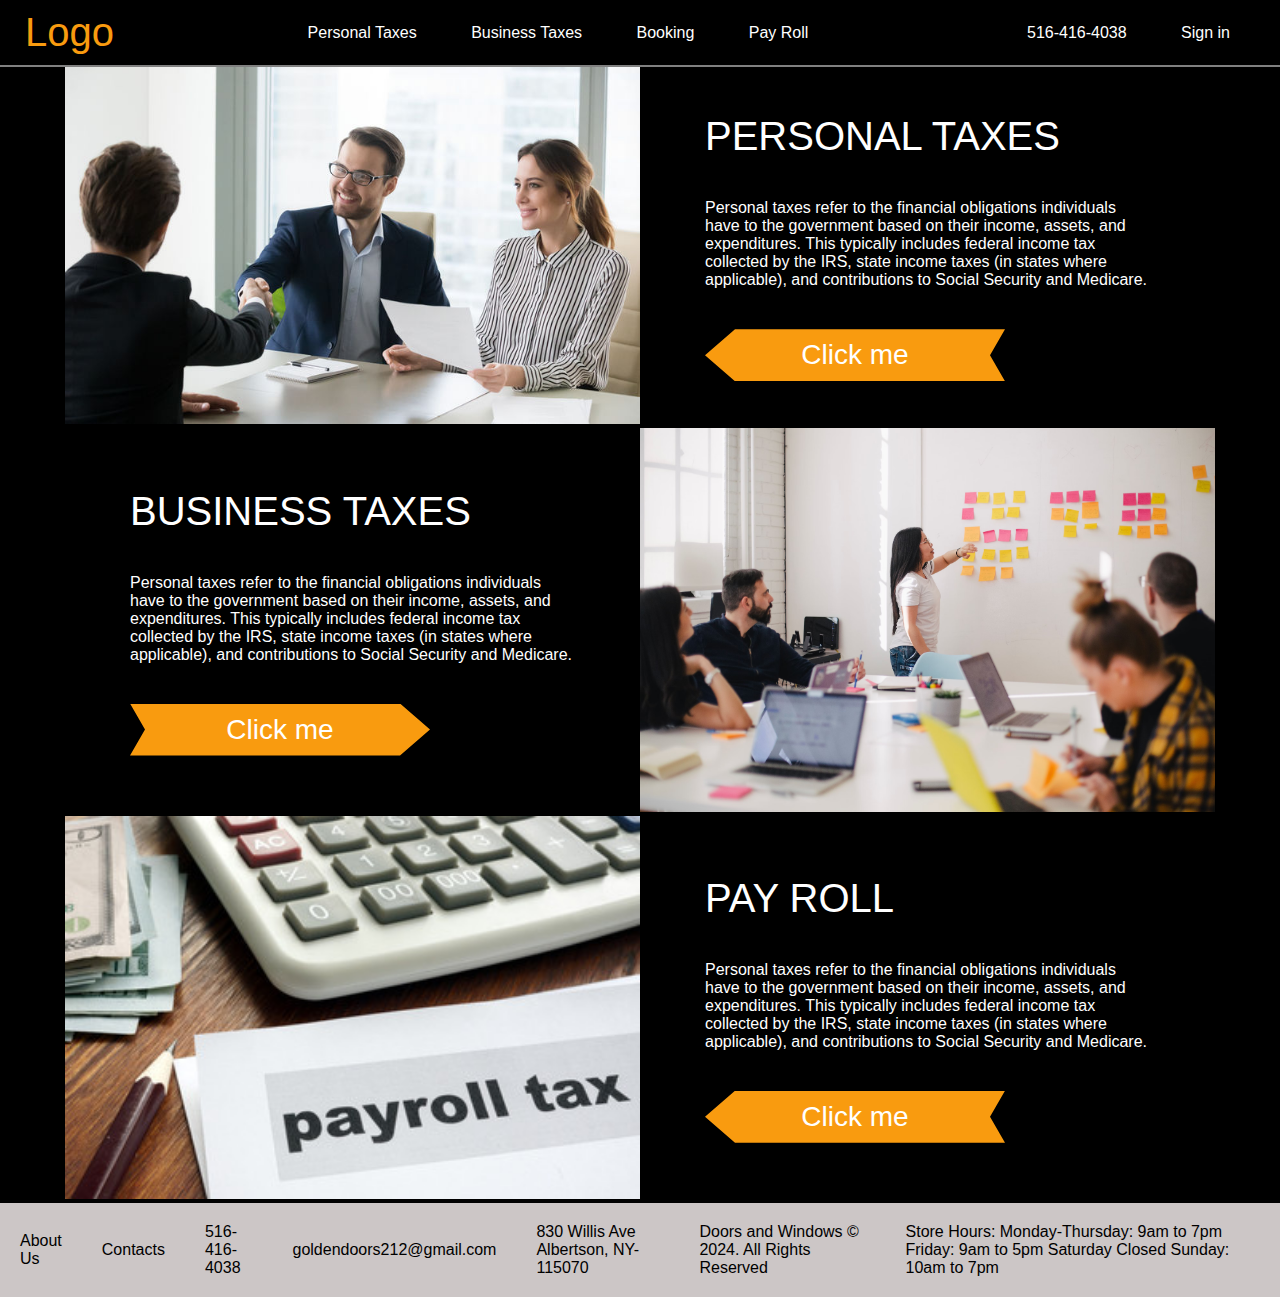
==== index.html @ 6aa4db6c "Income-taxes-website" ====
<!DOCTYPE html>
<html lang="en">
<head>
    <meta charset="UTF-8">
    <meta name="viewport" content="width=device-width, initial-scale=1.0">
    <meta name="keywords"
        content="drop-off tax service, convenience, nearby locations, flexibility, stress-free, tax filing">
    <title>Document</title>
    <link rel="stylesheet" href="css/style.css">
</head>
<body>
    <div class="main-container">
        <header class="section-header">
            <a href="/" class="logo">Logo</a>
            <nav class="main-menu">
                <a href="personal-tax/index.html">Personal Taxes</a>
                <a href="">Business Taxes</a>
                <a href="">Booking</a>
                <a href="">Pay Roll</a>
            </nav>
            
            <nav class="contacts-menu">
                <a href="phone:516-416-4038">516-416-4038</a>
                <a href="">Sign in</a>
            </nav>  
        </header>
        <main class="section-main">
            <div class="container card-wrapper">
                <div class="card-item">
                    <div class="img-wrapper">
                        <img src="img/personal.jpeg" alt="picture">
                    </div>
                    <div class="text-wrapper">
                        <h3>Personal Taxes</h3>
                        <p>Personal taxes refer to the financial obligations individuals have to the government based on their income, assets, and
                        expenditures. This typically includes federal income tax collected by the IRS, state income taxes (in states where
                        applicable), and contributions to Social Security and Medicare.</p>
                        <a href="#" class="btn btn-default arrow-to-left">Click  me</a>
                    </div>

                </div>

                <div class="card-item reverse">
                    <div class="img-wrapper">
                        <img src="img/business_photo.avif" alt="picture">
                    </div>
                    <div class="text-wrapper">
                        <h3>Business  Taxes</h3>
                        <p>Personal taxes refer to the financial obligations individuals have to the government based on their income,
                            assets, and
                            expenditures. This typically includes federal income tax collected by the IRS, state income taxes (in states
                            where
                            applicable), and contributions to Social Security and Medicare.</p>
                        <a href="#" class="btn btn-default arrow-to-right">Click me</a>
                    </div>
                
                </div>

                <div class="card-item">
                    <div class="img-wrapper">
                        <img src="img/payrolltaxes.jpeg" alt="picture">
                    </div>
                    <div class="text-wrapper">
                        <h3>Pay Roll</h3>
                        <p>Personal taxes refer to the financial obligations individuals have to the government based on their income,
                            assets, and
                            expenditures. This typically includes federal income tax collected by the IRS, state income taxes (in states
                            where
                            applicable), and contributions to Social Security and Medicare.</p>
                        <a href="#" class="btn btn-default arrow-to-left">Click me</a>
                    </div>
                
                </div>
                
            </div>

        </main>
        <footer class="footer">
            <span>About Us</span>
            <span>Contacts</span>
            <span><a href="phone:516-416-4038">516-416-4038</a></span>
            <span><a href="email:goldendoors212@gmail.com">goldendoors212@gmail.com</a></span>
            <span>830 Willis Ave
            Albertson, NY-115070</span>
            <span>Doors and Windows © 2024. All Rights Reserved</span>
            <span>Store Hours:
            Monday-Thursday: 9am to 7pm
            Friday: 9am to 5pm
            Saturday Closed
            Sunday: 10am to 7pm</span>
        </footer>
    </div>
</body>
</html>
---- css/style.css ----
* {
    margin: 0;
    padding: 0;
    box-sizing: border-box;
    font-family: Arial, Helvetica, sans-serif;
}

.reverse {
    flex-direction: row-reverse;

}

.arrow-to-left {
    clip-path: polygon(100% 0%, 95% 50%, 100% 100%, 10% 100%, 0% 50%, 10% 0%);

}

.arrow-to-right {

    clip-path:polygon(0% 0%,90% 0%,100% 50%,90% 100%,0% 100%,5% 50%);
}

body {
    display: flex;
    justify-content: center;
}

a {
    color:inherit;
    text-decoration: none;
    display: inline-block;
}

.img-wrapper img {
    width: 100%;
}


.main-container {
    max-width: 1920px;
    width: 100%;

}

.container {
    margin:0 auto;
    max-width:1200px;
    width: 100%;
    padding: 0 25px;
}



/* Start: Section Header */

.section-header  {
    display: flex;
    justify-content: space-between;
    align-items: center;
    background-color: #000;
   padding:10px 25px;
   border-bottom: 2px solid rgba(255,255 ,255,0.5);
}

.section-header .logo {
    color:#F99B0F;
    font-size: 40px;
    
}

.section-header nav a {
    padding: 0 25px;
    color:#fff;   
}
/* End: Section Header */

/*Start:Section Main */
.section-main {
    background-color: #000;
    color:#fff
}
.section-main .card-wrapper .card-item {
    display:flex;
    align-items: center;
}
.card-item .text-wrapper,
.card-item .img-wrapper {
    width: 100%;
    max-width: 50%;

}

.card-item .text-wrapper {
    padding: 25px 65px;
}
.card-item .text-wrapper h3 {
    font-size: 40px;
    text-transform: uppercase;
    font-weight: normal;

}

.card-item .text-wrapper p {
    margin: 40px 0;

}

.card-item .text-wrapper .btn {
    max-width: 300px;
    padding: 10px;
    width: 100%;
    background-color: #F99B0F;
    font-size: 28px;
    text-align: center;
}
/* End:Section Main*/

/* Start:Section Footer*/
.footer {
    display:flex;
    justify-content: space-between;
    align-items: center;
    background-color: rgb(204, 198, 198);

}

.footer span {
    padding: 20px;
    color:#000;
}
/* End:Section Footer*/

/* Start Section:PersonalTax */
.personaltaxes-page .section-main .card-wrapper .card-item .img-wrapper img {
    max-height: 260px;
    object-fit: cover;
    

}



/* End Section:PersonalTax */
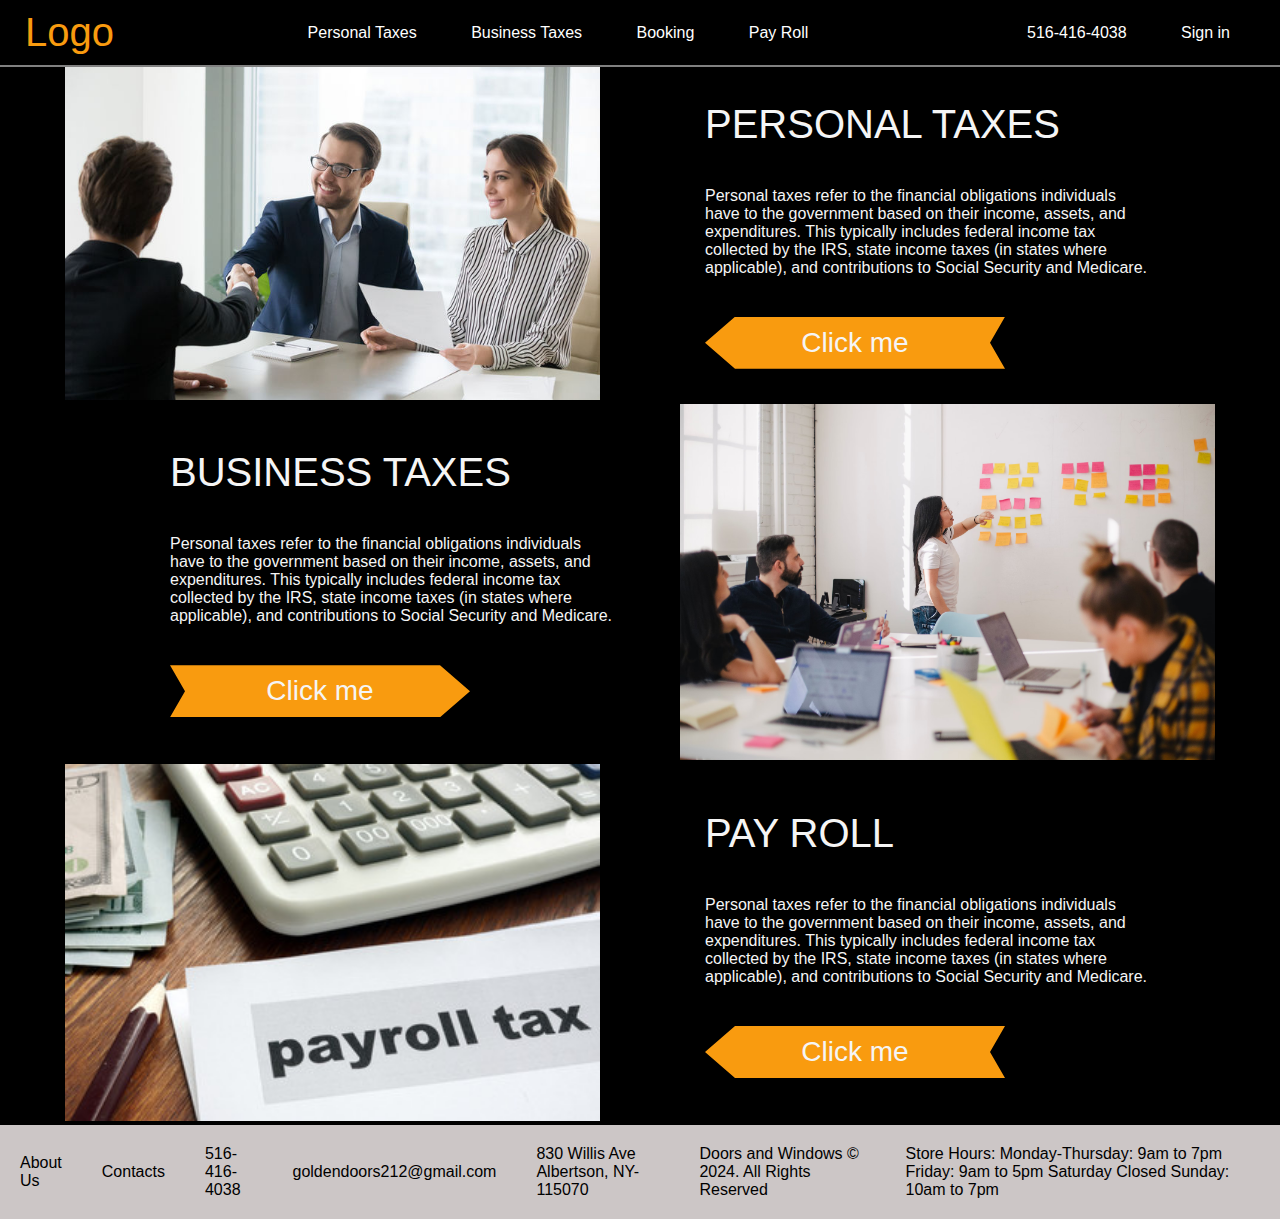
==== commit 17ebb217: "date-form" ====
--- a/index.html
+++ b/index.html
@@ -13,7 +13,7 @@
         <header class="section-header">
             <a href="/" class="logo">Logo</a>
             <nav class="main-menu">
-                <a href="personal-tax/index.html">Personal Taxes</a>
+                <a href="personaltax.html">Personal Taxes</a>
                 <a href="">Business Taxes</a>
                 <a href="">Booking</a>
                 <a href="">Pay Roll</a>
@@ -26,7 +26,7 @@
         </header>
         <main class="section-main">
             <div class="container card-wrapper">
-                <div class="card-item">
+                <a href="https://www.google.com/maps/search/Doors/@40.6050382,-73.9815483,14z/data=!3m1!4b1?entry=ttu" class="card-item">
                     <div class="img-wrapper">
                         <img src="img/personal.jpeg" alt="picture">
                     </div>
@@ -35,10 +35,10 @@
                         <p>Personal taxes refer to the financial obligations individuals have to the government based on their income, assets, and
                         expenditures. This typically includes federal income tax collected by the IRS, state income taxes (in states where
                         applicable), and contributions to Social Security and Medicare.</p>
-                        <a href="#" class="btn btn-default arrow-to-left">Click  me</a>
+                        <button class="btn btn-default arrow-to-left">Click  me</button>
                     </div>
 
-                </div>
+                </a>
 
                 <div class="card-item reverse">
                     <div class="img-wrapper">
--- a/css/style.css
+++ b/css/style.css
@@ -31,10 +31,15 @@
     display: inline-block;
 }
 
+.btn {
+    color:inherit;
+    background-color: transparent;
+    border: none;
+}
+
 .img-wrapper img {
     width: 100%;
 }
-
 
 .main-container {
     max-width: 1920px;
@@ -48,8 +53,6 @@
     width: 100%;
     padding: 0 25px;
 }
-
-
 
 /* Start: Section Header */
 
@@ -79,10 +82,12 @@
     background-color: #000;
     color:#fff
 }
+
 .section-main .card-wrapper .card-item {
     display:flex;
     align-items: center;
 }
+
 .card-item .text-wrapper,
 .card-item .img-wrapper {
     width: 100%;
@@ -93,6 +98,7 @@
 .card-item .text-wrapper {
     padding: 25px 65px;
 }
+
 .card-item .text-wrapper h3 {
     font-size: 40px;
     text-transform: uppercase;
@@ -116,6 +122,7 @@
 /* End:Section Main*/
 
 /* Start:Section Footer*/
+
 .footer {
     display:flex;
     justify-content: space-between;
@@ -137,7 +144,87 @@
     
 
 }
-
-
-
 /* End Section:PersonalTax */
+
+
+/*Start form*/
+
+.main-container .form-container {
+    background-color: rgb(22, 22, 22);
+    
+    
+}
+
+.main-container .form-container .content-wrapper {
+    padding: 60px 0;
+    width: 1200px;
+    display:flex;
+    margin: 0px 10px;
+}
+
+.form-container .content-wrapper form {
+    display: flex;
+    flex-direction: column;
+    gap: 30px;
+    min-width: 400px;
+}
+
+.form-container .content-wrapper form input {
+    width: 100%;
+    border:none;
+    border-bottom:2px solid#F99B0F;
+    padding: 30px;
+    border-radius: 5px;
+
+}
+
+.section-contacts form input,
+.section-contacts form textarea {
+    
+    width: 100%;
+    height: 100%;
+    border: none;
+    border-radius: 4px;
+    font-size: 18px;
+    color: whitesmoke;
+    background: transparent;
+    color: #cfcfcf;
+    resize: none;
+    min-width: 500px;
+}
+
+.content-wrapper form input::placeholder,
+.content-wrapper form textarea::placeholder {
+    font-weight: bold;
+    font-size: 20px;
+    padding: 20px 0px;
+}
+
+.form-container .content-wrapper .btn-default {
+    padding: 15px 60px;
+    color: inherit;
+    background:#F99B0F ;
+    font-size: 18px;
+    text-transform: uppercase;
+    border-radius: 30px;
+    letter-spacing: 1px;
+    border: none;
+    cursor: pointer;
+}
+
+.text-wrapper {
+    margin-left:40px;
+    max-width: 500px;
+    color:whitesmoke;
+
+}
+
+.text-wrapper h1 {
+    font-size: 40px;
+    text-transform: uppercase;
+    font-weight: normal;
+    color:#F99B0F;
+}
+
+
+/*End form*/
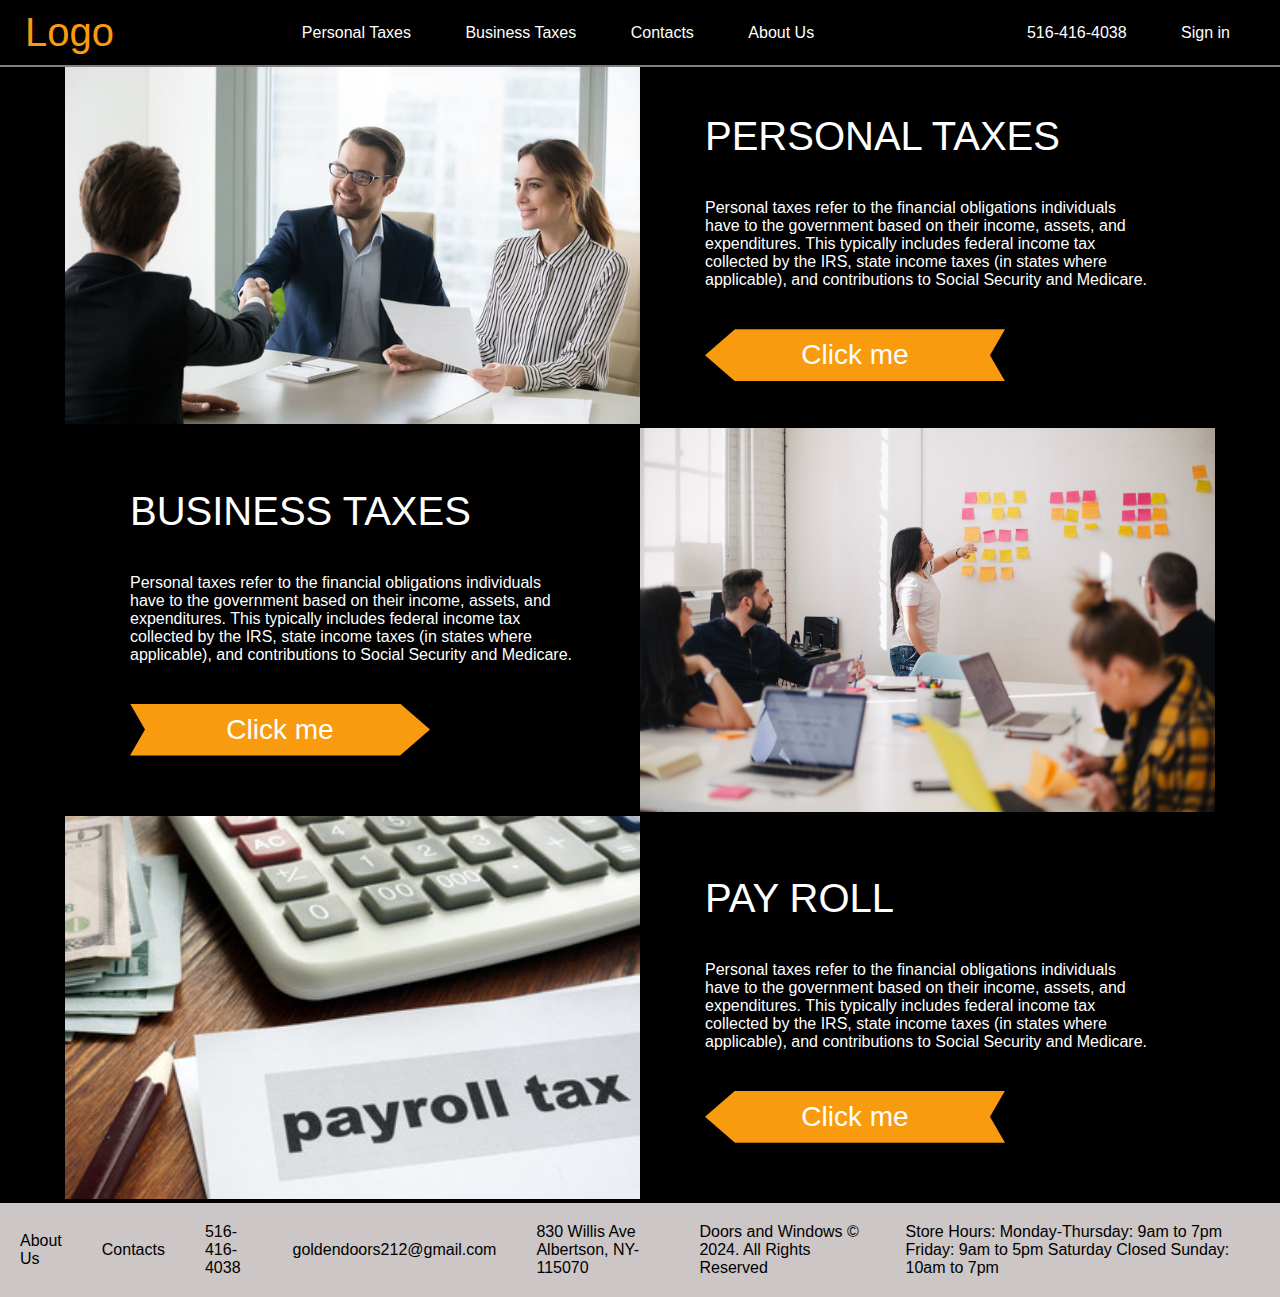
==== commit 8f8b1733: "update" ====
--- a/index.html
+++ b/index.html
@@ -14,9 +14,9 @@
             <a href="/" class="logo">Logo</a>
             <nav class="main-menu">
                 <a href="personaltax.html">Personal Taxes</a>
-                <a href="">Business Taxes</a>
-                <a href="">Booking</a>
-                <a href="">Pay Roll</a>
+                <a href="#">Business Taxes</a>
+                <a href="#">Contacts</a>
+                <a href="#">About Us</a>    
             </nav>
             
             <nav class="contacts-menu">
@@ -26,19 +26,20 @@
         </header>
         <main class="section-main">
             <div class="container card-wrapper">
-                <a href="https://www.google.com/maps/search/Doors/@40.6050382,-73.9815483,14z/data=!3m1!4b1?entry=ttu" class="card-item">
-                    <div class="img-wrapper">
+                <div  class="card-item">
+                    <a href="./personaltax.html" class="img-wrapper">
                         <img src="img/personal.jpeg" alt="picture">
-                    </div>
+                    </a>
+                    
                     <div class="text-wrapper">
                         <h3>Personal Taxes</h3>
                         <p>Personal taxes refer to the financial obligations individuals have to the government based on their income, assets, and
                         expenditures. This typically includes federal income tax collected by the IRS, state income taxes (in states where
                         applicable), and contributions to Social Security and Medicare.</p>
-                        <button class="btn btn-default arrow-to-left">Click  me</button>
+                        <a href="./personaltax.html" class="btn btn-default arrow-to-left">Click  me</a>
                     </div>
 
-                </a>
+                </div>
 
                 <div class="card-item reverse">
                     <div class="img-wrapper">
@@ -76,6 +77,7 @@
 
         </main>
         <footer class="footer">
+            <img src="img/mail-picture.svg" alt="">
             <span>About Us</span>
             <span>Contacts</span>
             <span><a href="phone:516-416-4038">516-416-4038</a></span>
--- a/css/style.css
+++ b/css/style.css
@@ -17,22 +17,17 @@
 
 .arrow-to-right {
 
-    clip-path:polygon(0% 0%,90% 0%,100% 50%,90% 100%,0% 100%,5% 50%);
-}
-
-body {
-    display: flex;
-    justify-content: center;
+    clip-path: polygon(0% 0%, 90% 0%, 100% 50%, 90% 100%, 0% 100%, 5% 50%);
 }
 
 a {
-    color:inherit;
+    color: inherit;
     text-decoration: none;
     display: inline-block;
 }
 
 .btn {
-    color:inherit;
+    color: inherit;
     background-color: transparent;
     border: none;
 }
@@ -48,43 +43,44 @@
 }
 
 .container {
-    margin:0 auto;
-    max-width:1200px;
+    margin: 0 auto;
+    max-width: 1200px;
     width: 100%;
     padding: 0 25px;
 }
 
 /* Start: Section Header */
 
-.section-header  {
+.section-header {
     display: flex;
     justify-content: space-between;
     align-items: center;
     background-color: #000;
-   padding:10px 25px;
-   border-bottom: 2px solid rgba(255,255 ,255,0.5);
+    padding: 10px 25px;
+    border-bottom: 2px solid rgba(255, 255, 255, 0.5);
 }
 
 .section-header .logo {
-    color:#F99B0F;
+    color: #F99B0F;
     font-size: 40px;
-    
+
 }
 
 .section-header nav a {
     padding: 0 25px;
-    color:#fff;   
-}
+    color: #fff;
+}
+
 /* End: Section Header */
 
 /*Start:Section Main */
 .section-main {
     background-color: #000;
-    color:#fff
+    color: #fff
 }
 
 .section-main .card-wrapper .card-item {
-    display:flex;
+    display: flex;
     align-items: center;
 }
 
@@ -119,12 +115,13 @@
     font-size: 28px;
     text-align: center;
 }
+
 /* End:Section Main*/
 
 /* Start:Section Footer*/
 
 .footer {
-    display:flex;
+    display: flex;
     justify-content: space-between;
     align-items: center;
     background-color: rgb(204, 198, 198);
@@ -133,77 +130,106 @@
 
 .footer span {
     padding: 20px;
-    color:#000;
-}
+    
+}
+
 /* End:Section Footer*/
 
 /* Start Section:PersonalTax */
 .personaltaxes-page .section-main .card-wrapper .card-item .img-wrapper img {
     max-height: 260px;
     object-fit: cover;
-    
-
-}
+}
+
+.card-item .img-wrapper iframe {
+    width: 100%;
+    height: 260px;
+    
+}
+
 /* End Section:PersonalTax */
 
+/* Start Section:Business Tax*/
+.section-business-taxes {
+    background-color: #000;
+    color:whitesmoke;
+    height:86vh;
+    width: 100%;
+
+}
+.section-business-taxes .navigation {
+    display:flex;
+    flex-direction: column;
+}
+
+.section-business-taxes .navigation a {
+    font-size: 40px;
+    border-bottom: 2px solid #F99B0F;
+    width:80%;
+
+   
+
+}
+/* End Section:Business Tax*/
+
 
 /*Start form*/
+.section-contacts {
+    height:86vh;
+}
 
 .main-container .form-container {
-    background-color: rgb(22, 22, 22);
-    
-    
+    background-color: #000;
 }
 
 .main-container .form-container .content-wrapper {
     padding: 60px 0;
-    width: 1200px;
-    display:flex;
-    margin: 0px 10px;
+    display: flex;
+    gap: 30px;
+    justify-content: center;
 }
 
 .form-container .content-wrapper form {
     display: flex;
     flex-direction: column;
     gap: 30px;
-    min-width: 400px;
-}
-
-.form-container .content-wrapper form input {
-    width: 100%;
-    border:none;
-    border-bottom:2px solid#F99B0F;
-    padding: 30px;
-    border-radius: 5px;
-
+    max-width: 600px;
+    width: 100%;
 }
 
 .section-contacts form input,
 .section-contacts form textarea {
-    
-    width: 100%;
-    height: 100%;
+    width: 100%;
     border: none;
     border-radius: 4px;
-    font-size: 18px;
-    color: whitesmoke;
-    background: transparent;
-    color: #cfcfcf;
-    resize: none;
-    min-width: 500px;
-}
-
-.content-wrapper form input::placeholder,
-.content-wrapper form textarea::placeholder {
-    font-weight: bold;
-    font-size: 20px;
-    padding: 20px 0px;
-}
-
-.form-container .content-wrapper .btn-default {
+    font-size: 16px;
+    padding: 8px 15px;
+}
+
+form .custom-input {
+    background-color: #fff;
+    display:flex;
+    align-items: center;
+    color:#757575;
+    padding-left: 15px;
+    border-radius: 4px;
+
+}
+
+form .custom-input span {
+    white-space: nowrap;
+
+}
+
+.section-contacts form input::placeholder,
+.section-contacts form textarea::placeholder {
+    font-size: 16px;
+}
+
+.section-contacts .btn-default {
     padding: 15px 60px;
     color: inherit;
-    background:#F99B0F ;
+    background: #fa9c0f;
     font-size: 18px;
     text-transform: uppercase;
     border-radius: 30px;
@@ -212,19 +238,44 @@
     cursor: pointer;
 }
 
-.text-wrapper {
-    margin-left:40px;
-    max-width: 500px;
-    color:whitesmoke;
-
-}
-
-.text-wrapper h1 {
-    font-size: 40px;
+.section-contacts .text-wrapper {
+    margin-left: 40px;
+    color: whitesmoke;
+}
+
+
+.section-contacts .text-wrapper .title p {
+    font-weight: 300;
     text-transform: uppercase;
-    font-weight: normal;
-    color:#F99B0F;
-}
+    font-size: 18px;
+    color:#fa9c0f;
+    letter-spacing: 3px;
+}
+
+.section-contacts .text-wrapper .title h3 {
+    font-size: 41px;
+    line-height: 1.4em;
+    color: #e99415;
+}
+
+.section-contacts .text-wrapper .contact-item {
+    display: flex;
+    align-items: center;
+    gap:15px;
+    margin-top: 30px;
+    
+}
+
+.section-contacts .text-wrapper .img-wrapper{
+    height: 35px;
+    width: 35px;
+    
+}
+
+.section-contacts .content-body h4 {
+    margin-bottom: 10px;
+}
+
 
 
 /*End form*/
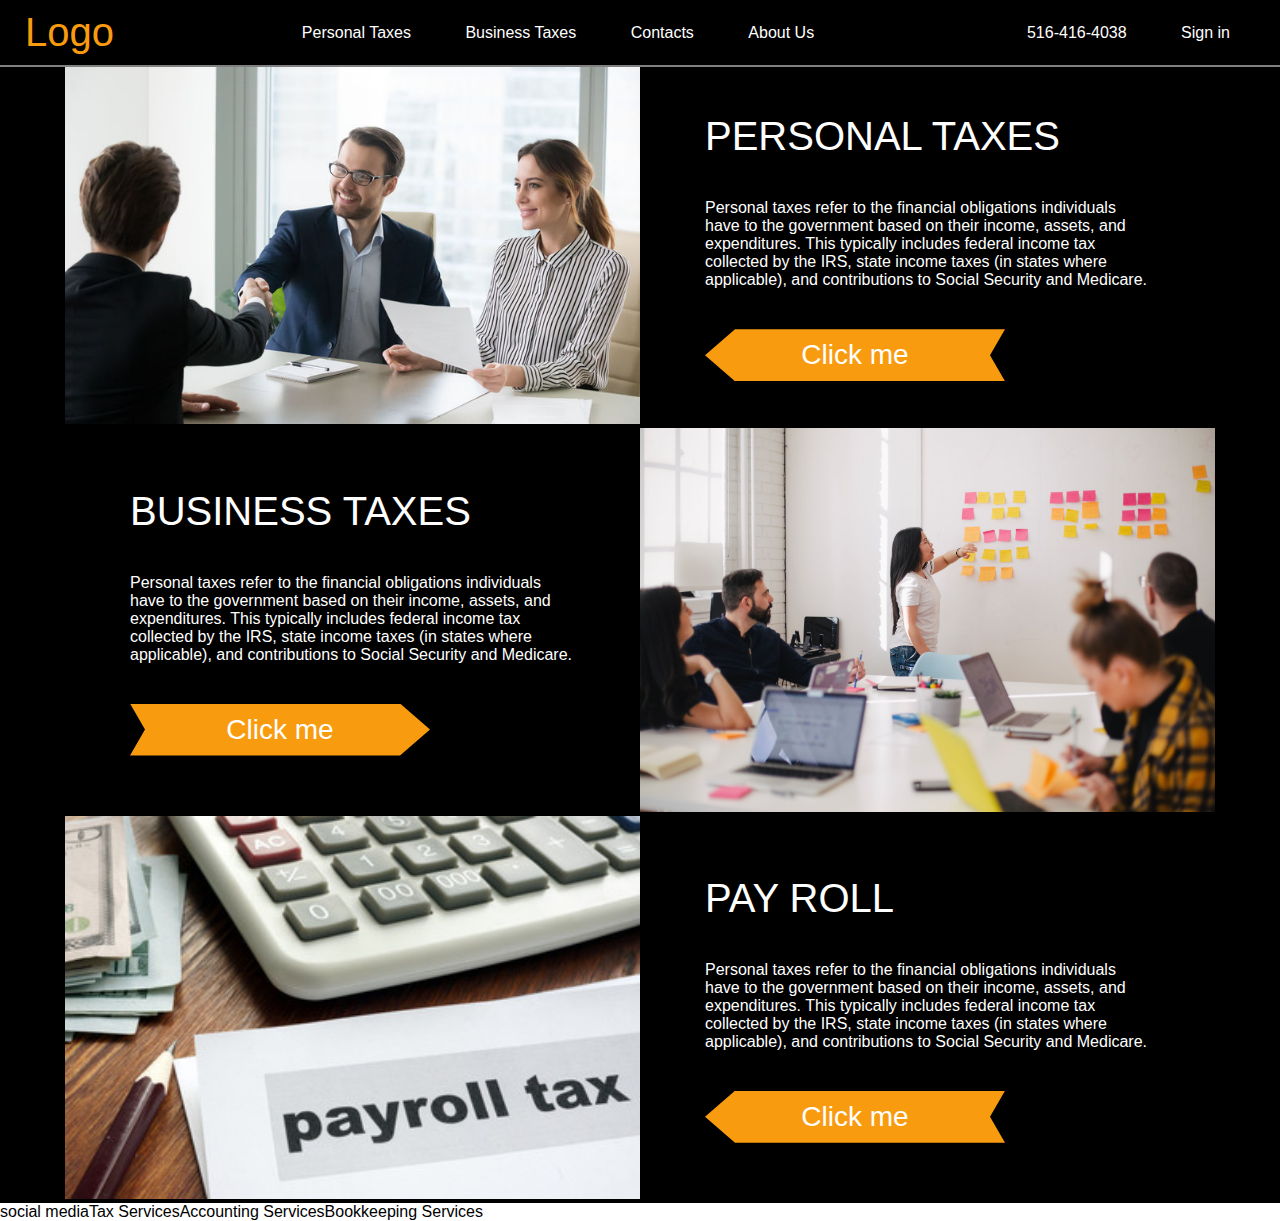
==== commit d2c2fd77: "businesstax" ====
--- a/index.html
+++ b/index.html
@@ -71,25 +71,23 @@
                         <a href="#" class="btn btn-default arrow-to-left">Click me</a>
                     </div>
                 
-                </div>
+                </div> 
                 
             </div>
 
         </main>
         <footer class="footer">
-            <img src="img/mail-picture.svg" alt="">
-            <span>About Us</span>
-            <span>Contacts</span>
-            <span><a href="phone:516-416-4038">516-416-4038</a></span>
-            <span><a href="email:goldendoors212@gmail.com">goldendoors212@gmail.com</a></span>
-            <span>830 Willis Ave
-            Albertson, NY-115070</span>
-            <span>Doors and Windows © 2024. All Rights Reserved</span>
-            <span>Store Hours:
-            Monday-Thursday: 9am to 7pm
-            Friday: 9am to 5pm
-            Saturday Closed
-            Sunday: 10am to 7pm</span>
+            <div class="main-footer">
+                <nav class="footer-navigation">
+                    <div>social media</div>
+                    <div>Tax Services</div>
+                    <div>Accounting Services</div>
+                    <div>Bookkeeping Services</div>
+
+                </nav>
+
+            </div>
+            
         </footer>
     </div>
 </body>
--- a/css/style.css
+++ b/css/style.css
@@ -120,10 +120,10 @@
 
 /* Start:Section Footer*/
 
-.footer {
-    display: flex;
-    justify-content: space-between;
-    align-items: center;
+.footer-navigation {
+    display:flex;
+
+}
     background-color: rgb(204, 198, 198);
 
 }
@@ -153,23 +153,76 @@
 .section-business-taxes {
     background-color: #000;
     color:whitesmoke;
-    height:86vh;
-    width: 100%;
-
-}
+    height:100%;
+    width: 100%;
+
+}
+
+.section-business-taxes .title {
+    font-weight: normal;
+    font-size: 50px;
+    border-bottom:1px solid #F99B0F;
+    padding:30px 0 12px 0;
+    margin-bottom: 50px;
+}
+
+.section-business-taxes h4 {
+    font-size: 32px ;
+    margin-bottom: 15px;
+}
+
 .section-business-taxes .navigation {
-    display:flex;
-    flex-direction: column;
-}
-
-.section-business-taxes .navigation a {
-    font-size: 40px;
-    border-bottom: 2px solid #F99B0F;
-    width:80%;
-
-   
-
-}
+    display: grid;
+    gap:30px;
+    grid-template-columns: 1fr 1fr ;
+
+}
+
+.section-business-taxes .section-wrapper.card {
+    max-width: 756px;
+    min-height: 568px;
+    position: relative;
+    z-index: 0;
+    display: flex;
+    align-items: flex-end;
+}
+
+.section-wrapper .img-wrapper {
+    position:absolute;
+    left:0;
+    top:0;
+    z-index: -1;
+    height: 100%;
+    
+}
+
+.section-wrapper .img-wrapper img {
+    height: 100%;
+    object-fit: cover;
+}
+
+.section-wrapper .text-wrapper {
+    background-color: rgba(0,0,0, 0.9);
+    padding: 16px 26px;
+}
+
+.section-business-taxes .text-wrapper .businesstax-btn {
+    background-color: #F99B0F;
+    color: #000;
+    padding: 10px 20px;
+    border-radius: 3px;
+}
+
+/* .text-wrapper ::after { 
+    background-color: #e99415;
+    width: 40px;
+    content:url(/img/arrow-9195.png);
+    /* background-color: #757575; 
+    position: absolute;
+    left:0 ;
+}*/
+
+
 /* End Section:Business Tax*/
 
 
@@ -266,7 +319,7 @@
     
 }
 
-.section-contacts .text-wrapper .img-wrapper{
+.section-contacts .text-wrapper .img-wrapper {
     height: 35px;
     width: 35px;
     
@@ -275,7 +328,4 @@
 .section-contacts .content-body h4 {
     margin-bottom: 10px;
 }
-
-
-
 /*End form*/
